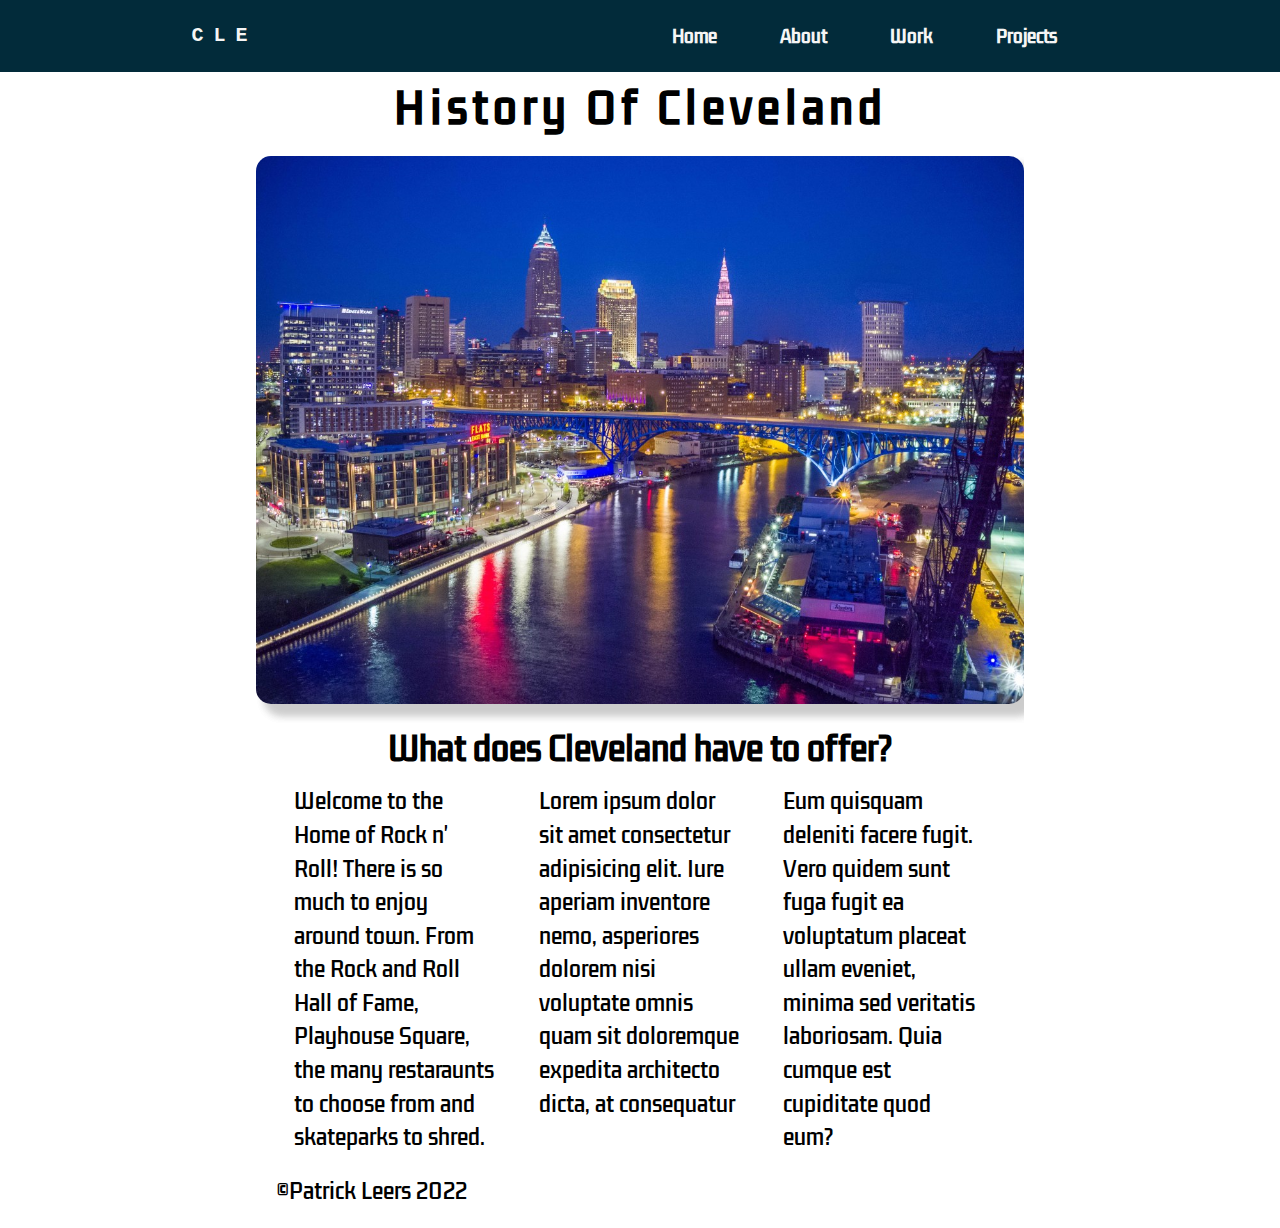
==== about.html @ 15e219fa "about" ====
<!DOCTYPE html>
<html lang="en">
  <head>
    <meta charset="utf-8" />
    <title>About</title>
    <meta name="viewport" content="width=device-width, initial-scale=1" />
    

    <link rel="stylesheet" href="CSS/main.css" />
    <link rel="stylesheet" href="CSS/grid.css" />
    <link rel="stylesheet" href="CSS/transitions.css" />

    <link rel="preconnect" href="https://fonts.googleapis.com" />
    <link rel="preconnect" href="https://fonts.gstatic.com" crossorigin />
    <link
      href="https://fonts.googleapis.com/css2?family=Kdam+Thmor+Pro&family=Roboto&display=swap"
      rel="stylesheet"
    />
  </head>
  <body class="parent">
    <nav>
      <div class="logo">
        <h4 class="cle">CLE</h4>
      </div>
      <ul class="nav-links">
        <li>
          <a href="/index.html">Home</a>
        </li>
        <li>
          <a href="/about.html">About</a>
        </li>
        <li>
          <a href="#">Work</a>
        </li>
        <li>
          <a href="#">Projects</a>
        </li>
      </ul>
      <div class="burger">
        <div class="line1"></div>
        <div class="line2"></div>
        <div class="line3"></div>
      </div>
    </nav>

    <div class="main">
      <section>
        <div class="intro">
          <h1 class="head">History Of Cleveland</h1>
        </div>

        <div class="img1">
          <img
            src="images/web-cleveland-skyline-2017-c-aerial-agents-1.jpg"
            class="img1"
            alt="cleveland">
        </div>
      </section>
      
      <section>
        <div class="container">
          <h2 class="text-center, mainhead">What does Cleveland have to offer?</h2>
          <div class="split">
            <div>
              <p class="card1">
                Welcome to the Home of Rock n' Roll! There is so much to enjoy
                around town. From the Rock and Roll Hall of Fame, Playhouse Square, the many restaraunts to choose from and skateparks to shred. 
              </p>
            </div>
            <div>
              <p class="card2">
                Lorem ipsum dolor sit amet consectetur adipisicing elit. Iure
                aperiam inventore nemo, asperiores dolorem nisi voluptate omnis
                quam sit doloremque expedita architecto dicta, at consequatur
              </p>
            </div>
            <div>
              <p class="card3">
                Eum quisquam deleniti facere fugit. Vero quidem sunt fuga fugit
                ea voluptatum placeat ullam eveniet, minima sed veritatis
                laboriosam. Quia cumque est cupiditate quod eum?
              </p>
            </div>
          </div>
        </div>
        
        <div class="footer">
          &copy;Patrick Leers 2022
        </div>
      </section>

    


    <script src="scripts/main.js"></script>
  </body>
</html>
---- CSS/main.css ----
:root {
  --clr-primary-: rgb(87, 64, 171);
  --clr-light-: rgb(144, 127, 205);
  --clr-head-: #022b3a;
  --ff-primary-: "roboto";
  --ff-head-: "Kdam Thmor Pro";
}

*,
*::before,
*::after {
  box-sizing: border-box;
  margin: 0;
  padding: 0;
}
.parent {
  overflow-x: hidden;
  position: relative;
  touch-action: pan-y pinch-zoom;
}
body,
h1,
h2,
h3,
p {
  margin: 0;
  padding: 0;
}
h1,
h2,
h3 {
  line-height: 1;
}
.container {
  margin-inline: auto;
  width: min(90%, 70.5rem);
  align-content: center;
  margin-top: 5px;
}
body {
  font-family: var(--ff-primary-);
  font-size: 1.3125rem;
  line-height: 1.6;
}

.nav-links ul {
  list-style-type: none;
  margin: 0;
  padding: 10px 0 0 0;
}
img {
  display: block;
  max-width: 100%;
}
.head {
  letter-spacing: 5px;
}
.nav-links li {
  display: inline;
  margin: 0;
  padding: 0;
  line-height: 0;
  font-family: var(--ff-head-);
}
section {
  padding: 3rem 0s;
}
.intro {
  font-family: var(--ff-head-);
  color: black;
  text-align: center;
  padding: 1rem;
  margin: 0;
}
.burger {
  display: none;
}
.burger div {
  width: 25px;
  height: 3px;
  background-color: whitesmoke;
  margin: 5px;
}
nav {
  display: flex;
  justify-content: space-around;
  align-items: center;
  min-height: 8vh;
  background-color: #022b3a;
  font-family: monospace;
}

.nav-links {
  display: flex;
  justify-content: space-around;
  width: 35%;
  z-index: 1;
}
.nav-links a {
  color: whitesmoke;
  transition: all 450ms ease-in;
  text-decoration: none;
  font-weight: bold;
  font-size: 17px;
}
.logo {
  color: whitesmoke;
  text-transform: uppercase;
  letter-spacing: 10px;
  font-size: 20px;
}
.main {
  padding: 0;
  margin: 0;
  font-family: var(--ff-head-);
  overflow-x: hidden;
}
.img1 {
  margin: 10px;
  padding: 0px;
  font-family: var(--ff-primary-);
  display: block;
  margin-left: auto;
  margin-right: auto;
  box-shadow: 10px 10px 10px #ccc;
  border-radius: 15px;
}

#lad {
  z-index: 1;
  color: black;
  border: black solid;
}
.mainhead {
  padding: 10px;
  margin: 10px;
  text-align: center;
}
#rad {
  z-index: 1;
  color: black;
  border: black dashed;
  display: flex;
}
.lside {
  background-color: white;
  margin: 0;
  padding: 0;
  font-family: var(--ff-primary-);
}
.rside {
  background-color: white;
  margin: 0;
  padding: 0;
  font-family: var(--ff-primary-);
}
.footer {
  margin: 10px;
  padding: 10px;
}

.bg-light {
  background-color: var(--clr-head-);
}
.bg-primary {
  background-color: var(--clr-primary-);
}

.split {
  display: flex;
  flex-direction: column;
}
@media (min-width: 40em) {
  .split {
    flex-direction: row;
  }

  .split > * {
    flex-basis: 100%;
  }

  .split > * + * {
    margin-left: 2em;
  }
}

.split > * {
  flex-basis: 100%;
}

.split > * + * {
  margin-left: 2em;
}

.container--narrow {
  max-width: 34rem;
}

@media screen and (max-width: 700px) {
  body,
  html {
    overflow-x: hidden;
  }
  .nav-links {
    position: absolute;
    right: 0px;
    height: 92vh;
    top: 8vh;
    display: flex;
    flex-direction: column;
    align-items: center;
    background-color: #022b3a;
    transform: translateX(100%);
    transition: transform 500ms ease-in;
  }
  .nav-links li {
    opacity: 100%;
  }
  .burger {
    display: block;
    cursor: pointer;
  }
}

.nav-active {
  transform: translateX(0%);
}

@keyframes navLinkFade {
  from {
    opacity: 0;
    transform: translateX(50px);
  }
  to {
    opacity: 1;
    transform: translateX(0px);
  }
}
---- CSS/grid.css ----
@media screen and (min-width: 700px) {
  .parent {
    display: grid;
    grid-template-columns: repeat(5, 1fr);
    grid-template-rows: 50px, repeat(5, 1fr);
  }
}
/*If four <grid-line> values are specified, grid-row-start is set to the first value, grid-column-start is set to the second value, grid-row-end is set to the third value, and grid-column-end is set to the fourth value.*/

nav {
  grid-area: 1 / 1 / 2 / 6;
}
.main {
  grid-area: 2 / 2 / 6 / 5;
}
.lside {
  grid-area: 2 / 1 / 6 / 1;
}
.rside {
  grid-area: 2/ 5 / 6 / 5;
}
---- CSS/transitions.css ----
nav ul :hover {
  color: rgb(72, 94, 193);
  transition: all 450ms ease-in;
}
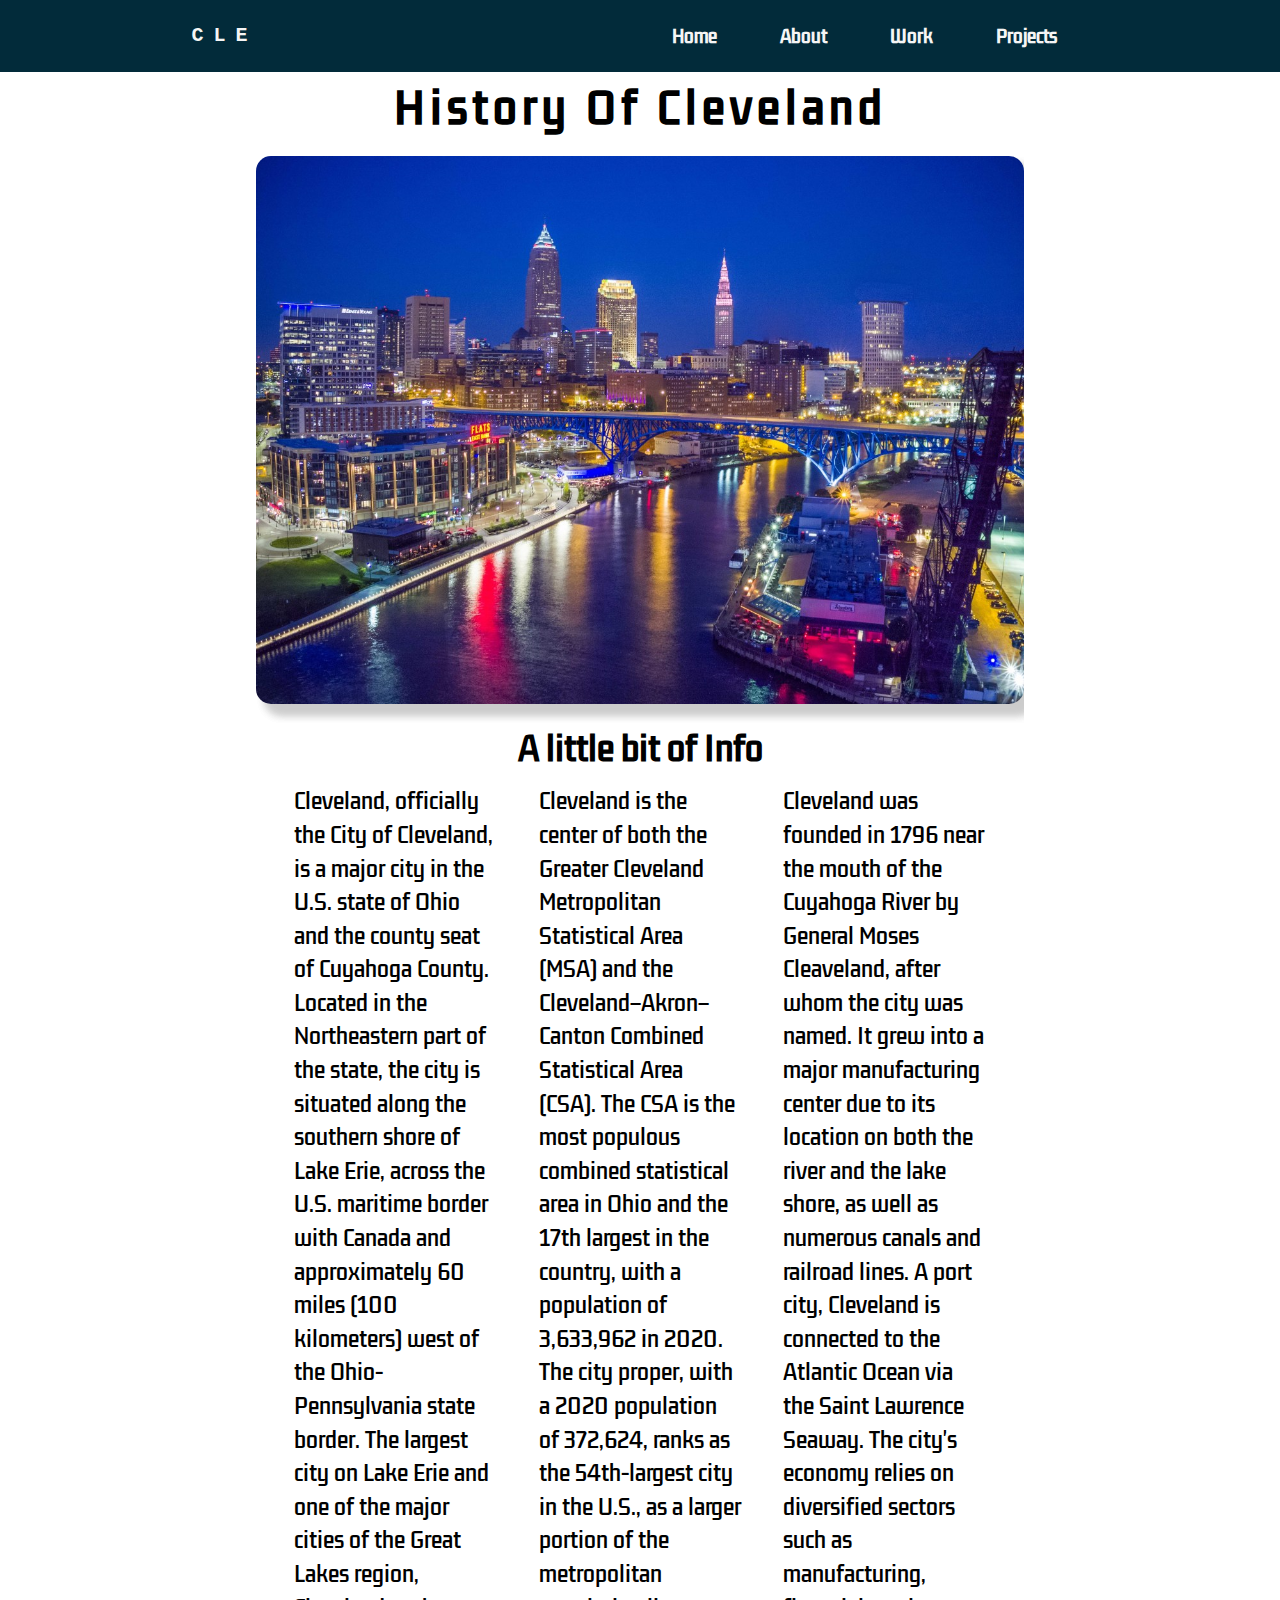
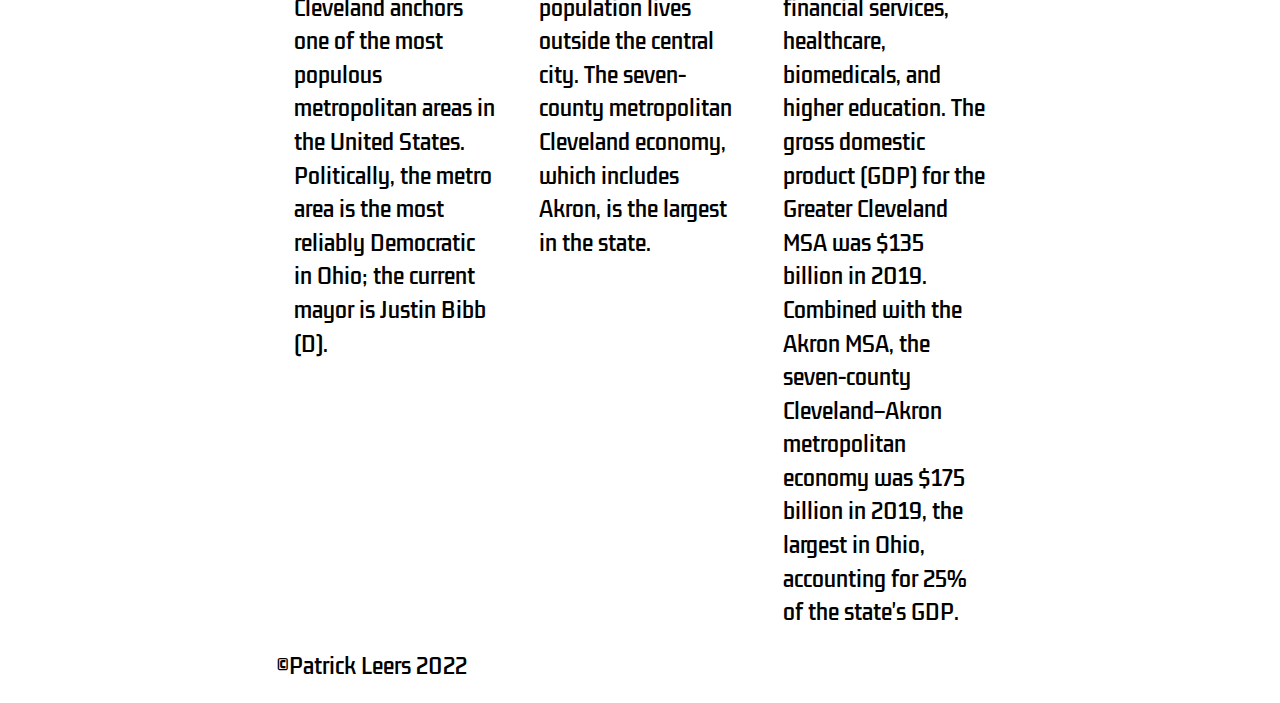
==== commit 0d0d9975: "text updates" ====
--- a/about.html
+++ b/about.html
@@ -59,26 +59,21 @@
       
       <section>
         <div class="container">
-          <h2 class="text-center, mainhead">What does Cleveland have to offer?</h2>
+          <h2 class="text-center, mainhead">A little bit of Info</h2>
           <div class="split">
             <div>
               <p class="card1">
-                Welcome to the Home of Rock n' Roll! There is so much to enjoy
-                around town. From the Rock and Roll Hall of Fame, Playhouse Square, the many restaraunts to choose from and skateparks to shred. 
+                Cleveland, officially the City of Cleveland, is a major city in the U.S. state of Ohio and the county seat of Cuyahoga County. Located in the Northeastern part of the state, the city is situated along the southern shore of Lake Erie, across the U.S. maritime border with Canada and approximately 60 miles (100 kilometers) west of the Ohio-Pennsylvania state border. The largest city on Lake Erie and one of the major cities of the Great Lakes region, Cleveland anchors one of the most populous metropolitan areas in the United States. Politically, the metro area is the most reliably Democratic in Ohio; the current mayor is Justin Bibb (D).
               </p>
             </div>
             <div>
               <p class="card2">
-                Lorem ipsum dolor sit amet consectetur adipisicing elit. Iure
-                aperiam inventore nemo, asperiores dolorem nisi voluptate omnis
-                quam sit doloremque expedita architecto dicta, at consequatur
+                Cleveland is the center of both the Greater Cleveland Metropolitan Statistical Area (MSA) and the Cleveland–Akron–Canton Combined Statistical Area (CSA). The CSA is the most populous combined statistical area in Ohio and the 17th largest in the country, with a population of 3,633,962 in 2020. The city proper, with a 2020 population of 372,624, ranks as the 54th-largest city in the U.S., as a larger portion of the metropolitan population lives outside the central city. The seven-county metropolitan Cleveland economy, which includes Akron, is the largest in the state.
               </p>
             </div>
             <div>
               <p class="card3">
-                Eum quisquam deleniti facere fugit. Vero quidem sunt fuga fugit
-                ea voluptatum placeat ullam eveniet, minima sed veritatis
-                laboriosam. Quia cumque est cupiditate quod eum?
+                Cleveland was founded in 1796 near the mouth of the Cuyahoga River by General Moses Cleaveland, after whom the city was named. It grew into a major manufacturing center due to its location on both the river and the lake shore, as well as numerous canals and railroad lines. A port city, Cleveland is connected to the Atlantic Ocean via the Saint Lawrence Seaway. The city's economy relies on diversified sectors such as manufacturing, financial services, healthcare, biomedicals, and higher education. The gross domestic product (GDP) for the Greater Cleveland MSA was $135 billion in 2019. Combined with the Akron MSA, the seven-county Cleveland–Akron metropolitan economy was $175 billion in 2019, the largest in Ohio, accounting for 25% of the state's GDP. 
               </p>
             </div>
           </div>
--- a/CSS/main.css
+++ b/CSS/main.css
@@ -220,6 +220,11 @@
     display: block;
     cursor: pointer;
   }
+  .card1,
+  .card2,
+  .card3 {
+    font-size: medium;
+  }
 }
 
 .nav-active {
